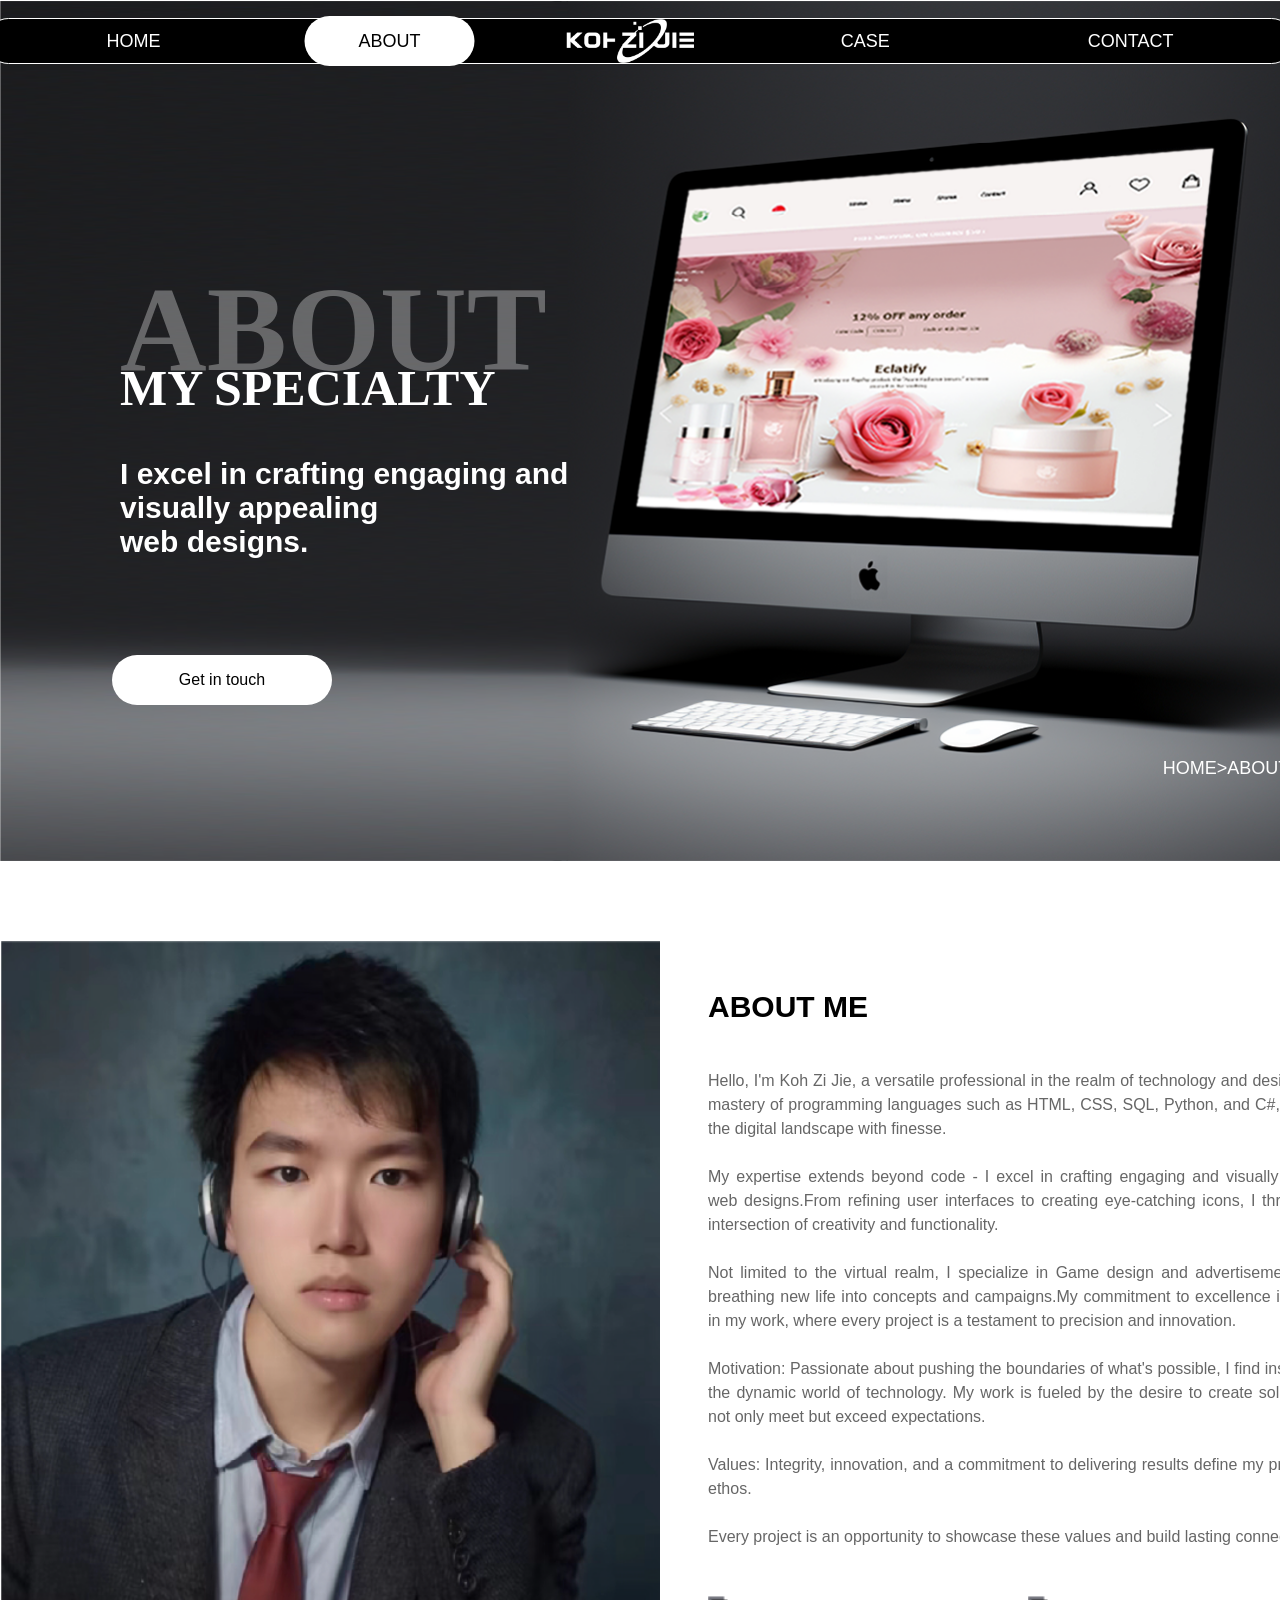
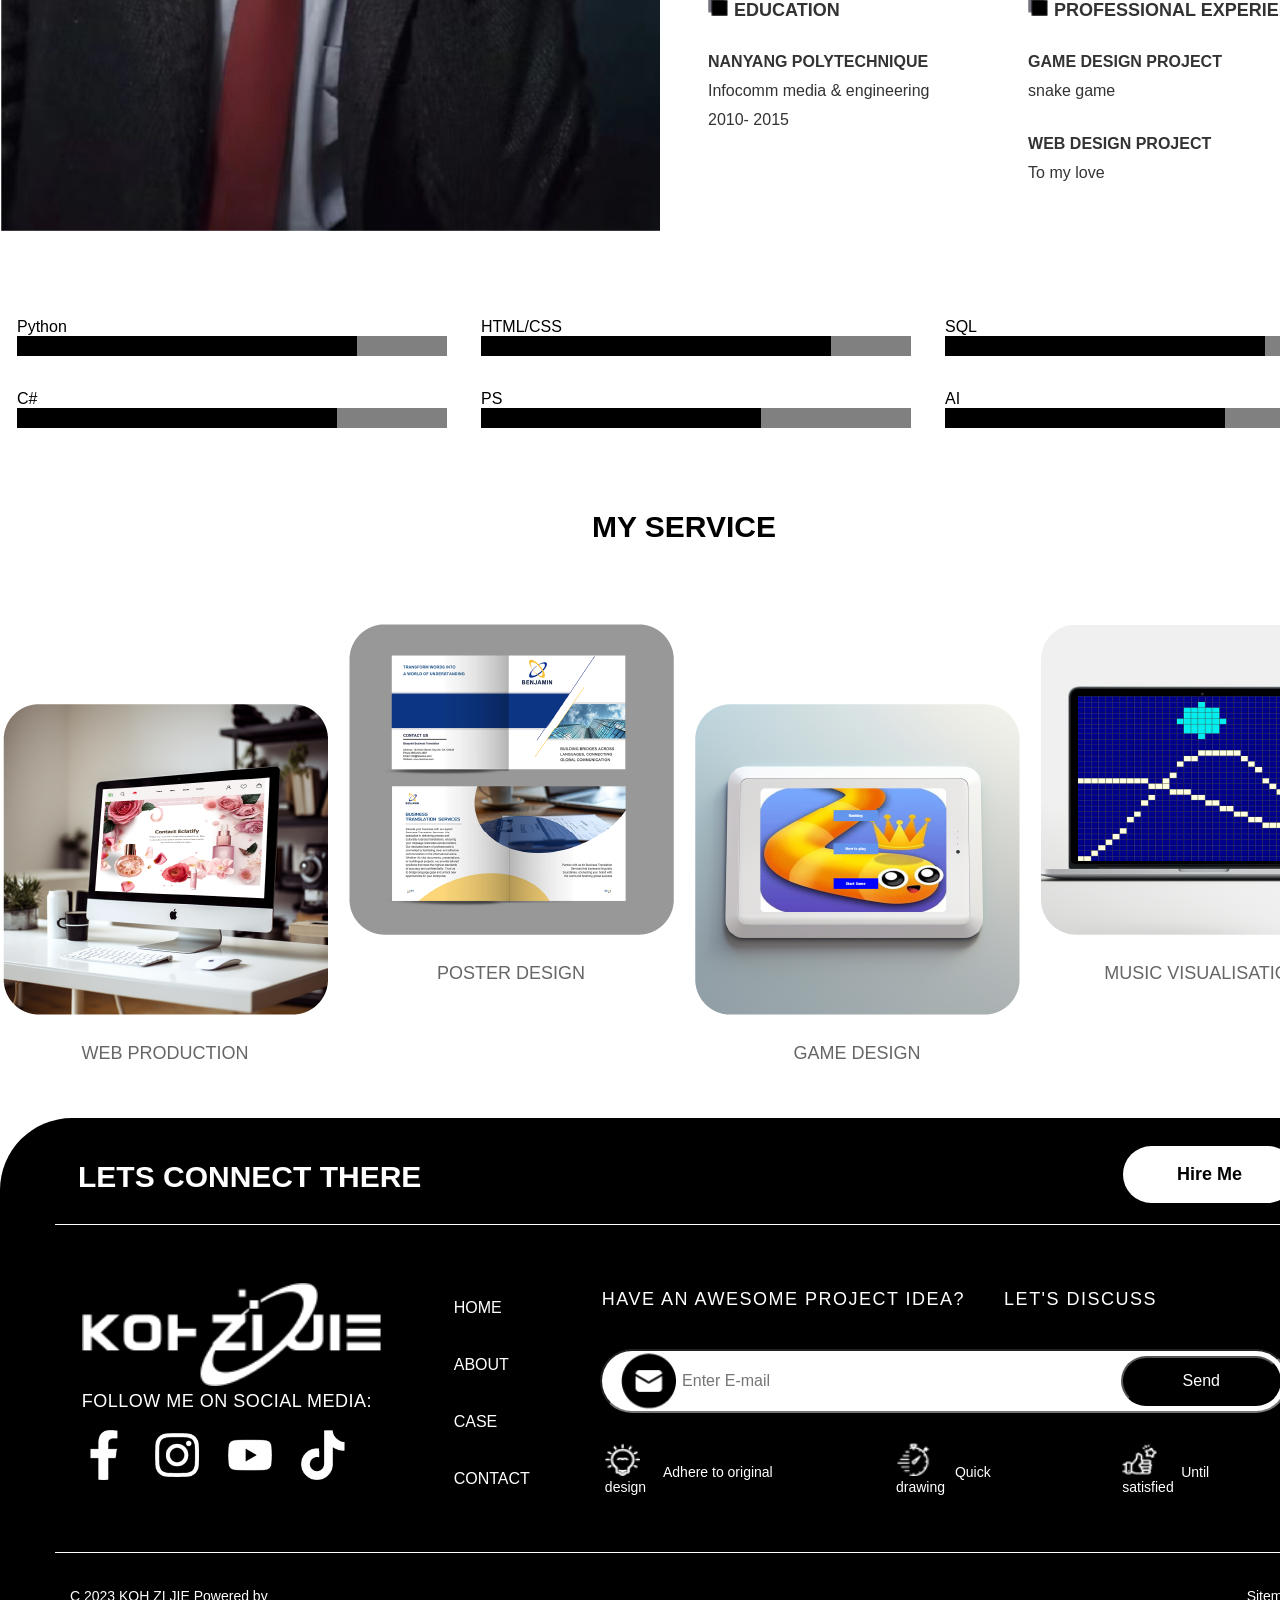
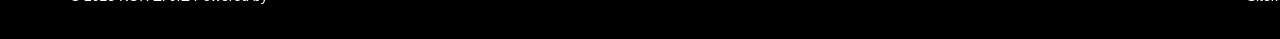
==== ABOUT.html @ d5da4fb6 "123" ====
<!DOCTYPE html>
<html lang="en">
    <head>
        <meta charset="UTF-8">
        <meta name="viewport" content="width=device-width, initial-scale=1.0">
        <title>ABOUT_PAGE</title>
        <link rel="stylesheet" href="css/CommonStyles.css" type="text/css">
        <link rel="stylesheet" href="css/stylesheetABOUT.css" type="text/css">
        <script src="jsStyle/jsStyles.js"></script>
    </head>
    <body>
        <main>
            <div id="navbar"></div>
            <header>
                <div class="breadcrumb">
                    HOME&gt;ABOUT
                </div>
                <aside>
                    <p>
                        <span class="h1-banner">ABOUT</span>
                        <br>
                        <span class="h2-banner">
                            MY SPECIALTY
                        </span>
                    </p>
                    <p class="BANNER-DESCRIPTION">
                        I excel in crafting engaging and
                        <br>
                        visually appealing
                        <br>
                        web designs.
                    </p>
                    <div>
                        <button onclick="location.href='contact.html'" class="BANNER2-BUTTON">Get in touch</button>
                    </div>
                </aside>
            </header>
            <section id="ABOUT-ME-SECTION">
                <div id="PERSONAL-PHOTO">
                    <img src="Assets/ABOUT_PAGE_PHOTO.png" alt="PERSONAL PHOTO" title="PERSONAL PHOTO">
                </div>
                <div id="ABOUT-ME">
                    <h2>ABOUT ME</h2>
                    <p id="LONG-PARAGRAPH">
                        Hello, I'm Koh Zi Jie, a versatile professional in the realm of technology and design.       With a mastery of programming languages such as HTML, CSS, SQL, Python, and C#, I navigate the digital landscape with finesse.
                        <br>
                        <br>
                        My expertise extends beyond code - I excel in crafting engaging and visually appealing web designs.From refining user interfaces to creating eye-catching icons, I thrive on the intersection of creativity and functionality.
                        <br>
                        <br>
                        Not limited to the virtual realm, I specialize in Game design and advertisement design, breathing new life into concepts and campaigns.My commitment to excellence is reflected in my work, where every project is a testament to precision and innovation.
                        <br>
                        <br>
                        Motivation: Passionate about pushing the boundaries of what's possible, I find inspiration in the dynamic world of technology. My work is fueled by the desire to create solutions that not only meet but exceed expectations.
                        <br>
                        <br>
                        Values: Integrity, innovation, and a commitment to delivering results define my professional ethos.
                        <br>
                        <br>
                        Every project is an opportunity to showcase these values and build lasting connections.
                        <div id="Paragraph-below-Long-paragraph">
                            <div class="ABOUT-ME-BOTTOM-description">
                                <p class="ABOUT-ME-BOTTOM-description-main-title">
                                    <img src="Assets/ABOUT-PAGE-Squares.png" alt="Sqaures" title="Squares">
                                    EDUCATION
                                </p>
                                <p class="ABOUT-ME-BOTTOM-description-title">
                                    <span>
                                        NANYANG POLYTECHNIQUE
                                    </span>
                                    <br>
                                    Infocomm media & engineering
                                    <br>
                                    2010- 2015
                                </p>
                            </div>
                            <div class="ABOUT-ME-BOTTOM-description">
                                <p class="ABOUT-ME-BOTTOM-description-main-title">
                                    <img src="Assets/ABOUT-PAGE-Squares.png" alt="Squares" title="Sqaures">
                                    PROFESSIONAL&nbsp;EXPERIENCE
                                </p>
                                <p class="ABOUT-ME-BOTTOM-description-title">
                                    <span>
                                        GAME DESIGN PROJECT
                                    </span>
                                    <br>
                                    snake game
                                </p>
                                <p class="ABOUT-ME-BOTTOM-description-title">
                                    <span>
                                        WEB DESIGN PROJECT
                                    </span>
                                    <br>
                                    To my love
                                </p>
                            </div>
                        </div>
                    </div>
                </section>
                <table class="merged-table">
                    <tr>
                        <td class="title">
                            Python
                            <div class="rectangle-set">
                                <div class="rectangle rectangle-bottom1"></div>
                                <div class="rectangle rectangle-top1"></div>
                            </div>
                        </td>
                        <td class="title">
                            HTML/CSS
                            <div class="rectangle-set">
                                <div class="rectangle rectangle-bottom2"></div>
                                <div class="rectangle rectangle-top2"></div>
                            </div>
                        </td>
                        <td class="title">
                            SQL
                            <div class="rectangle-set">
                                <div class="rectangle rectangle-bottom3"></div>
                                <div class="rectangle rectangle-top3"></div>
                            </div>
                        </td>
                    </tr>
                    <tr>
                        <td class="title">
                            C#
                            <div class="rectangle-set">
                                <div class="rectangle rectangle-bottom4"></div>
                                <div class="rectangle rectangle-top4"></div>
                            </div>
                        </td>
                        <td class="title">
                            PS
                            <div class="rectangle-set">
                                <div class="rectangle rectangle-bottom5"></div>
                                <div class="rectangle rectangle-top5"></div>
                            </div>
                        </td>
                        <td class="title">
                            AI
                            <div class="rectangle-set">
                                <div class="rectangle rectangle-bottom6"></div>
                                <div class="rectangle rectangle-top6"></div>
                            </div>
                        </td>
                    </tr>
                </table>
                <section class="my-service">
                    <h2>MY SERVICE</h2>
                    <div id="grid-container">
                        <div class="grid-item1">
                            <img src="Assets/ABOUT_PAGE_MY_SERVICE(01).png" alt="SERVICE(1)" title="SERVICE(1)">
                            <span class="grid-container-words">
                                WEB PRODUCTION
                            </span>
                        </div>
                        <div class="grid-item2">
                            <img src="Assets/ABOUT_PAGE_MY_SERVICE(02).png" alt="SERVICE(2)" title="SERVICE(2)">
                            <span class="grid-container-words">
                                POSTER DESIGN
                            </span>
                        </div>
                        <div class="grid-item3">
                            <img src="Assets/ABOUT_PAGE_MY_SERVICE(03).png" alt="SERVICE(3)" title="SERVICE(3)">
                            <span class="grid-container-words">
                                GAME DESIGN
                            </span>
                        </div>
                        <div class="grid-item4">
                            <img src="Assets/ABOUT_PAGE_MY_SERVICE(04).png" alt="SERVICE(4)" title="SERVICE(4)">
                            <span class="grid-container-words">
                                MUSIC VISUALISATION
                            </span>
                        </div>
                    </div>
                </section>
                <div id="footer"></div>
            </main>
        </body>
    </html>
---- css/CommonStyles.css ----
/* Main Layout */
*{
    margin: 0;
    padding: 0;
   }
main {
    width: 1368px;
    min-width: 1024px;
    margin-left: auto;
    margin-right: auto;
    font-family: Arial, Helvetica, sans-serif;
    overflow: hidden;
}

nav {
    position: absolute;
    top: 18px;
    /* left: 5%; */
    left: 50%;
    transform: translateX(-50%);
    background-color: black;
    border-radius: 10em;
    border: white 1px solid;
    z-index: 2;
    display: flex;
    justify-content: space-evenly;
    width: 1307px;
    height: 44px;
    font-size: 18px;
}

nav ul {
    display: flex;
    list-style-type: none;
    align-items: center;
    text-align: center;
}

nav ul li {
    padding: 1em;
    transition: background-color 0.3s, color 0.3s;
    margin: 0em 2.5em;
    padding: 0.8em 3em;
}

/* LOGO */
/* LOGO before-after */
#NAV-LOGO{
    background: url(../Assets/LOGO_WHITE.png) no-repeat center center black;
    background-size: contain; /* Adjust as needed */
    transition: background 0.3s, color 0.3s; /* Add a transition effect for a smooth change */
    width: 180px;
    cursor: pointer;
}
#NAV-LOGO:hover{
    background: url(../Assets/LOGO_BLACK.png) no-repeat center center white;
    background-size: contain; /* Adjust as needed */
    border-radius: 10em;
    width: 180px;
}

nav a {
    color: white;
    text-decoration: none;
}

nav ul li:hover {
    background-color: white;
    border-radius: 2em;
}

nav li:hover a {
    color: black;
}





/* Footer Styles */
.footer-container {
    display: flex;
    align-items: center;
    border-top: 0.5px solid white;
    border-bottom: 0.5px solid white;
    width: 92%;
    margin-right: auto;
    margin-left: auto;
    /* flex-wrap: wrap; */
}

/* Navigation Links Styles */
.nav-links-container ul li a {
    text-decoration: none;
    color: white;
    font-size: 16px;
}

.nav-links-container ul li {
    margin: 2em 0.5em 2em 0em;
}

.nav-links-container{
    padding: 2em 0em 1.5em 4em;
}

ul {
    list-style-type: none;
}

/* Social Media Icons Styles */
.social-media-icons {
    display: flex;
    align-items: center;
}

.social-media-icons img {
    width: 60%;
    height: auto;
    }

.LOGO {
    width: 300px;
    height: auto;
}
/* Flex Styles */
#three-icons-container {
display: flex;
align-items: baseline;
margin-top: 1em;
position: relative;
left: 30px;
top: 30px;
font-size: 14px;
}
 
#three-icons-container div{
    margin-right: 80px;
}

#three-icons-container img {
    width: 35px; /* Adjust the size as needed */
    height: 100%;
    margin-right: 20px;
}

/* Form Container Styles */
.social-media-container{
    padding: 0em 0em 0.5em 1.5em;
}


/* Form Styles */
.form-container {
    display: flex;
    flex-direction: column;
    align-items: start;
    padding: 0em 0em 0.5em 2em;
}

.email-input-container{
    position: relative;
}
.form-container div {
    margin-top: 0.5em;
    margin-bottom: 0.5em;
}
#HAVE-AN-AWESOME-PROJECT-IDEA{
    letter-spacing: 1.5px;
    margin-left: 1.5em;
    font-size: 18px;
}

form {
    width: 100%;
    display: flex;
    align-items: center;
    flex-direction: column; 
    border-radius: 10em;
    position: relative; 
    top: 30px;
}

/* Input Styles */
form .email-input {
    width: 684px;
    height: 60px;
    border-radius: 10em;
    background-color: white;
    position: relative;
    z-index: 1; /* Ensure the input is above the button and icon */
    text-indent: 80px; /* Adjust the value to move the placeholder text to the right */
    font-weight: 500;
    font-size: 16px;
}

/* Button Styles */
form .submit-button {
    width: 160px;
    height: 49.5px;
    flex: 1; /* Allow button to expand */
    border-radius: 10em;
    background-color: black;
    color: white;
    position: absolute;
    left: 74%;
    top: 20%;
    cursor: pointer;
    z-index: 2; 
    font-size: 16px;
}

/* Icon Styles */
.EMAIL-icon {
    width: 8% !important; /* Adjust the size as needed */
    height: auto;
    position: absolute;
    top: 50%; /* Center vertically */
    left: 3%;
    transform: translateY(-50%);
    z-index: 2; /* Ensure the icon is above the input */
}

/* Footer Styles */
footer {
    background-color: black;
    color: white;
    border-top-right-radius: 4em;
    border-top-left-radius: 4em;
    font-size: 18px;
    margin-top: 3em;
}
#three-icons-container,#FOOTER-BOTTOM{
    font-size: 14px;
}
#FOOTER-TOP {
    display: flex;
    justify-content: space-between;
    list-style-type: none;
    align-items: center;
    padding-left: 1em;
    padding-right: 1em;
}

#LETS-CONNECT {
    margin: 1.4em 0em 1em 2em;
    font-size: 30px;
    font-weight: 900;
    /* margin-right: 1em; */
}

#HIRE-ME {
    margin: 1.4em 3em 1em 0em;
    background-color: white;
    border-radius: 10em;
    padding: 1em 3em 1em 3em;
    font-size: 18px;
}

#HIRE-ME a {
    color: black;
    text-decoration: none;
    font-weight: bold;
}

#FOLLOW-ME {
    font-size: 18px;
    padding-bottom: 1em;
    letter-spacing: 0.5px;
}

/* Powered By Styles */
#FOOTER-BOTTOM {
    font-family: arial;
    font-size: 14px;
    display: flex;
    justify-content: space-between;
    flex: 1;
}

#POWERED-BY {
    margin: 2.5em 0em 2.5em 4em;
    padding-left: 1em;
}

#SITEMAP {
    margin: 2.5em 4em 2.5em 0em;
    padding-right: 1em;
}
---- css/stylesheetABOUT.css ----
/* LI-home */
li.about-menu {
    background-color: white;
    border-radius: 2em;
}

li.about-menu a {
    color: black;
}

/* BANNER*/

header{
    background-image: url(../Assets/ABOUT_PAGE_BANNER.png);
    background-repeat: no-repeat;
    background-size: cover;
    background-position: center center;
    height: 861px;
    color: white;
}
header p{
text-align: left;
font-family: arial; font-size: 30px;
color: white;
}
header aside{
position: relative;
padding-top: 15em;
padding-left: 7.5em;
}
.BANNER-DESCRIPTION{
    font-size: 30px;
    font-weight: bold;
}
.h1-banner{
font-family: 字体圈欣意LOGO体; font-size: 120px; font-weight: bold; opacity: 32%;
}
.h2-banner{
text-align: right; font-family: 字体圈欣意LOGO体; font-size: 50px; font-weight: bold;
position: relative;
bottom: 0.8em;
}
.BANNER2-BUTTON{
    width: 220px;
    background-color: white;
    color: black;
    font-size: 16px;
    border-radius: 10em;
    padding: 1em 0em;
    margin-top: 6em;
    margin-left: -0.5em;
    cursor: pointer;
    border: none;
}

.BANNER2-BUTTON:hover{
    background-color: black;
    color: white;
    border: white solid 1px;
}
.breadcrumb{
    position: relative;
    top: 88%;
    left: 85%;
    font-size: 18px;
    }

/* HAVENT DONE */
#ABOUT-ME-SECTION{
    display: flex;
    align-items: center;
    margin-top: 5em;
    margin-bottom: 5em;
} 
#ABOUT-ME-SECTION div{
    flex: 1;
}
#ABOUT-ME-SECTION img{
    width: 100%;
    height: auto;
}
#ABOUT-ME{
    margin-left: 3em;
    margin-top: 1.5em;
}
#LONG-PARAGRAPH{
  line-height: 1.5em;
  width: 98%;
  color: #666666;
  font-size: 16px;
  text-align: justify;
  margin-bottom: 1.3em;
  font-size: 16px;
}

/* TABLE */
.merged-table {
    margin: 15px; /* Adjust margin as needed */
    display: flex;
    font-size: 18px;
}
.merged-table td {
    text-align: left;
    padding-bottom: 2em;
}

.rectangle-set {
    display: flex;
    align-items: center;
    margin-right: 2em;
}

.rectangle {
    height: 20px; /* Adjust the height as needed */
}

.rectangle-top1 {
    width: 90px; /* Width of the top rectangle */
    background-color: gray; /* Change to your desired color */
}
.rectangle-bottom1 {
    width: 340px; /* Width of the bottom rectangle */
    background-color: black; /* Change to your desired color */
}
.rectangle-top2 {
    width: 80px; /* Width of the top rectangle */
    background-color: gray; /* Change to your desired color */
}
.rectangle-bottom2 {
    width: 350px; /* Width of the bottom rectangle */
    background-color: black; /* Change to your desired color */
}
.rectangle-top3 {
    width: 110px; /* Width of the top rectangle */
    background-color: gray; /* Change to your desired color */
}
.rectangle-bottom3 {
    width: 320px; /* Width of the bottom rectangle */
    background-color: black; /* Change to your desired color */
}
.rectangle-top4 {
    width: 110px; /* Width of the top rectangle */
    background-color: gray; /* Change to your desired color */
}
.rectangle-bottom4 {
    width: 320px; /* Width of the bottom rectangle */
    background-color: black; /* Change to your desired color */
}
.rectangle-top5 {
    width: 150px; /* Width of the top rectangle */
    background-color: gray; /* Change to your desired color */
}
.rectangle-bottom5 {
    width: 280px; /* Width of the bottom rectangle */
    background-color: black; /* Change to your desired color */
}
.rectangle-top6 {
    width: 150px; /* Width of the top rectangle */
    background-color: gray; /* Change to your desired color */
}
.rectangle-bottom6 {
    width: 280px; /* Width of the bottom rectangle */
    background-color: black; /* Change to your desired color */
}

.title {
    color: #000; /* Change to your desired color */
    font-size: 16px;
}


h2{
font-size: 30px;
font-weight: 900;
}
#ABOUT-ME h2{
margin-bottom: 1.5em;
}
#Paragraph-below-Long-paragraph{
display: flex;
flex: 1;
width: 97%;
}  
#Paragraph-below-Long-paragraph img{
width: 20px;
height: 20px;
}
.ABOUT-ME-BOTTOM-description p{
margin: 1.5em 0 ;
}
.ABOUT-ME-BOTTOM-description-main-title{
font-size: 18px;
color: #333333;
font-weight: 900;
}
.ABOUT-ME-BOTTOM-description-main-title img{
padding-right: 1px;
}
.ABOUT-ME-BOTTOM-description-title{
font-size: 16px;
color: #333333;
line-height: 1.8em;
}
.ABOUT-ME-BOTTOM-description-title span{
font-weight: 700;
}

/* MY-SERVICE SECTION */
.my-service {
    display: flex;
    flex-direction: column;
    align-items: center;
    text-align: center;
    margin-top: 3em;
    }
    
    #grid-container {
    display: grid;
    grid-template-columns: repeat(4,1fr);
    grid-template-rows: repeat(1,1fr);
    gap: 16px; /* Adjust the gap as needed */
    margin-top: 5em;
    }
    #grid-container img{
        margin-bottom: 1.5em;
    }

    .grid-item1,.grid-item3{
    margin-top: 5em;
    }
    .grid-item2,.grid-item4{
    margin-bottom: 5em;
    }
    .grid-container-words{
        font-size: 18px;
        color: #666666;
    }
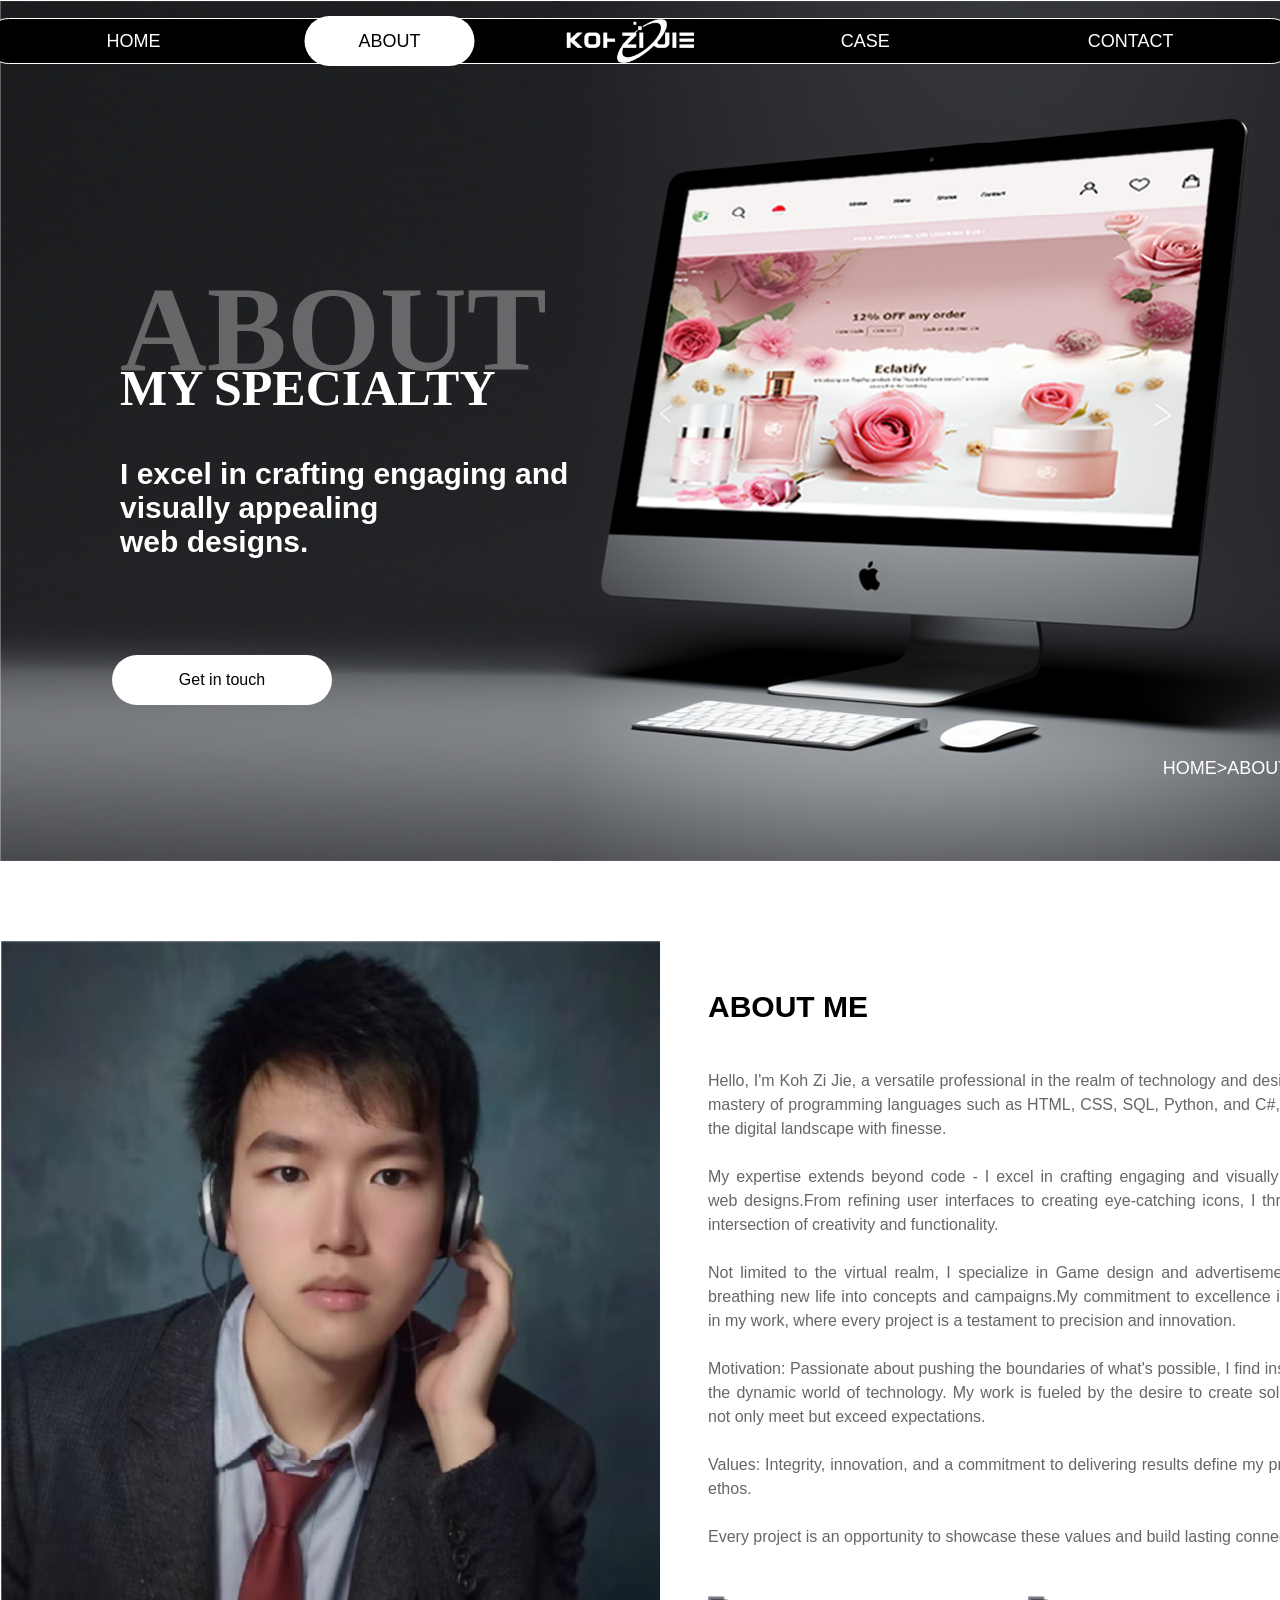
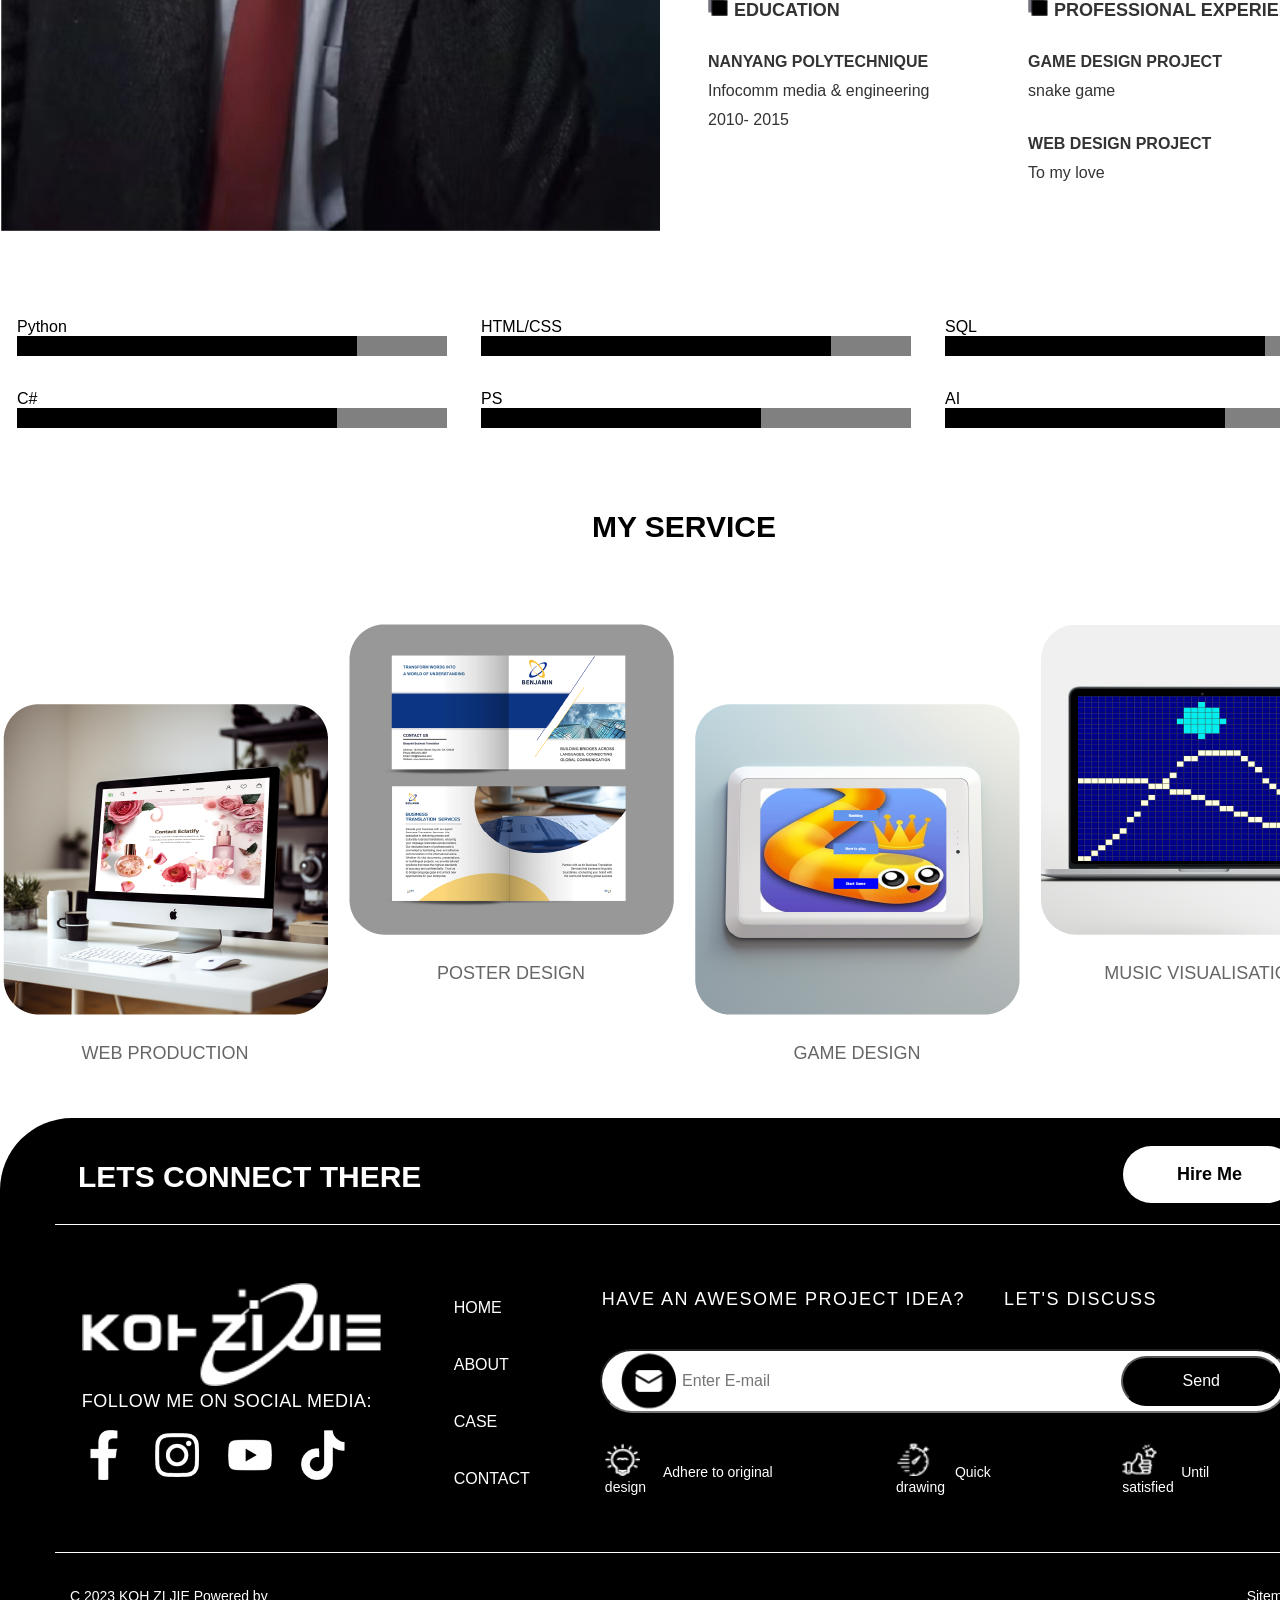
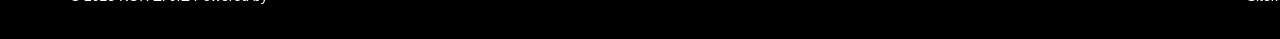
==== commit 2ed3830e: "123" ====
--- a/ABOUT.html
+++ b/ABOUT.html
@@ -2,8 +2,17 @@
 <html lang="en">
     <head>
         <meta charset="UTF-8">
-        <meta name="viewport" content="width=device-width, initial-scale=1.0">
-        <title>ABOUT_PAGE</title>
+        <!-- <meta name="viewport" content="width=device-width, initial-scale=1.0"> -->
+        <meta name="viewport" content="width=1368">
+        <title>About Zi Jie | Software Developer</title>
+        <meta name="description" content="Learn more about Zi Jie, a software developer showcasing his skills, background, and experience in software development.">
+        <meta name="robots" content="index, follow">
+        <meta property="og:title" content="About Zi Jie | Software Developer">
+        <meta property="og:description" content="Learn more about Zi Jie, his background, skills, and software development experience.">
+        <meta property="og:url" content="https://portfolio.zj01business.workers.dev/ABOUT.html">
+        <meta property="og:type" content="website">
+        <link rel="icon" type="image/jpeg" href="Assets/default_profile_image.jpg">
+        <link rel="canonical" href="https://portfolio.zj01business.workers.dev/ABOUT.html">
         <link rel="stylesheet" href="css/CommonStyles.css" type="text/css">
         <link rel="stylesheet" href="css/stylesheetABOUT.css" type="text/css">
         <script src="jsStyle/jsStyles.js"></script>
@@ -31,7 +40,7 @@
                         web designs.
                     </p>
                     <div>
-                        <button onclick="location.href='contact.html'" class="BANNER2-BUTTON">Get in touch</button>
+                        <button onclick="location.href='CONTACT.html'" class="BANNER2-BUTTON">Get in touch</button>
                     </div>
                 </aside>
             </header>
--- a/css/CommonStyles.css
+++ b/css/CommonStyles.css
@@ -13,7 +13,7 @@
 }
 
 nav {
-    position: absolute;
+    position: fixed;
     top: 18px;
     /* left: 5%; */
     left: 50%;
@@ -287,3 +287,5 @@
     margin: 2.5em 4em 2.5em 0em;
     padding-right: 1em;
 }
+
+
